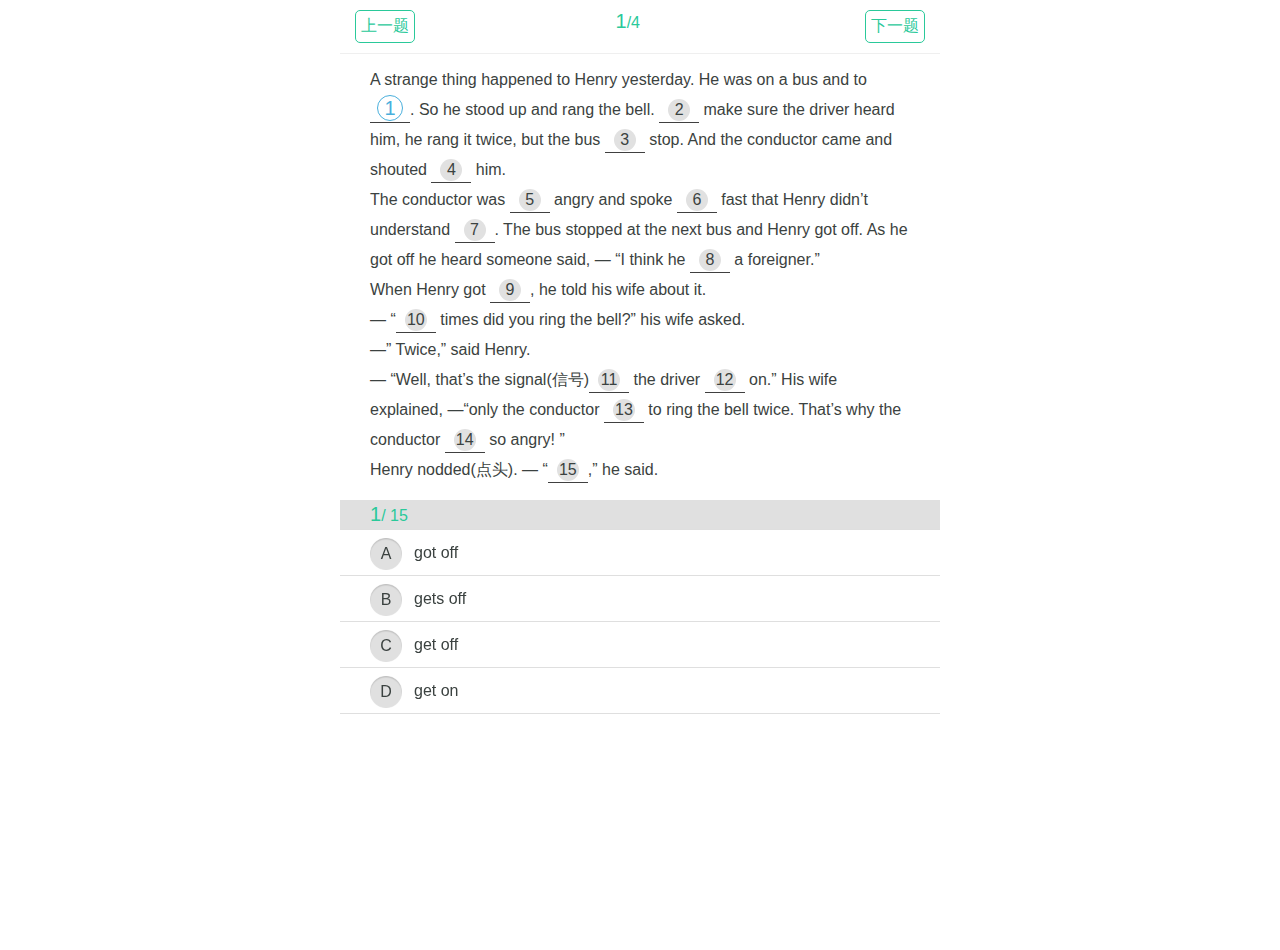
==== html/cloze.html @ 3bcc77e5 "单选题和主观题下载banner交互修改；暂时去掉完形填空和阅读理解的下载banner。" ====
<!DOCTYPE html>
<html>
<head>
    <meta http-equiv="Content-Type" content="text/html; charset=utf-8" />
    <title>完形填空</title>
    <meta name="viewport" content="width=device-width, initial-scale=1.0, maximum-scale=1.0, minimum-scale=1.0, user-scalable=no"/>
    <link type="text/css" rel="stylesheet" href="../css/cloze_read.css" />
    <link type="text/css" rel="stylesheet" href="../css/navbar.css" />
</head>

<body>

<div class="navbar">
    <span class="preQue">上一题</span>
    <div class="navBtn">
        <span class="curQueNum">1</span><span>/</span><span class="queLen">4</span>
    </div>
    <span class="nextQue">下一题</span>
    <div style="clear:both;"></div>
</div>
<div class="serialCard">
    <div>
        <span class="selectright">1</span><span class="selectwrong">2</span><span>3</span><span>4</span><span>5</span><span>6</span><span>7</span><span>8</span><span>9</span><span>10</span><span>11</span><span>12</span><span>13</span><span>14</span><span>15</span><span>16</span><span>17</span><span>18</span>
    </div>
</div>

<div class="mask"></div>

<article class="page dwnlScler">

    <section class="content">
        <div class="question">
            <div>
               <p>A strange thing happened to Henry yesterday. He was on a bus and to <span class="underline"><span class="subquestion_index">1</span></span>. So he stood up and rang the bell. <span class="underline"><span class="subquestion_index">2</span></span> make sure the driver heard him, he rang it twice, but the bus <span class="underline"><span class="subquestion_index">3</span></span> stop. And the conductor came and shouted <span class="underline"><span class="subquestion_index">4</span></span> him.</p><p>The conductor was <span class="underline"><span class="subquestion_index">5</span></span> angry and spoke <span class="underline"><span class="subquestion_index">6</span></span> fast that Henry didn’t understand <span class="underline"><span class="subquestion_index">7</span></span>. The bus stopped at the next bus and Henry got off. As he got off he heard someone said, ― “I think he <span class="underline"><span class="subquestion_index">8</span></span> a foreigner.”</p><p>When Henry got <span class="underline"><span class="subquestion_index">9</span></span>, he told his wife about it.</p><p>― “<span class="underline"><span class="subquestion_index">10</span></span> times did you ring the bell?” his wife asked.</p><p>―” Twice,” said Henry.</p><p>― “Well, that’s the signal(信号)<span class="underline"><span class="subquestion_index">11</span></span> the driver <span class="underline"><span class="subquestion_index">12</span></span> on.” His wife explained, ―“only the conductor <span class="underline"><span class="subquestion_index">13</span></span> to ring the bell twice. That’s why the conductor <span class="underline"><span class="subquestion_index">14</span></span> so angry! ”</p><p>Henry nodded(点头). ― “<span class="underline"><span class="subquestion_index">15</span></span>,” he said.</p>
            </div>
        </div>
        <div class="questionType" type="5"></div>
    </section>

</article>

<div class="serialNumStrip">
    <span class="curQueNum">1</span><span>/</span>
    <span class="queLen">2</span>
</div>
<div class="questions page">
<div class="swipe"  id="mySwipe">
<div class='swipe-wrap'>
<div><section class="">
        <section class="content">
             
            <div class="answer">
                <ul>
						<li class="right">
                        <div class="contentInner">
                            <span><a>A</a>got off</span>
                        </div>
                    </li>
						<li class="wrong">
                        <div class="contentInner">
                            <span><a>B</a>gets off</span>
                        </div>
                    </li>
						<li class="wrong">
                        <div class="contentInner">
                            <span><a>C</a>get off</span>
                        </div>
                    </li>
						<li class="wrong">
                        <div class="contentInner">
                            <span><a>D</a>get on</span>
                        </div>
                    </li>
                </ul>
            </div>

            <div class="questionType" type="5"></div>
        </section>

        <section class="contentInfo none">
            <div class="right_answers">
                <span>正确答案:</span> A <a class="feedback">
                <span class="cGreen"></span>
            </a>
                <div class="notifyforxueba"></div>
            </div>
            <div class="accordion">
                <h4 class="test_approache">
                    <p>方法分析</p>
                </h4>
                <article>
                    <div><p>下车的短语“get off”，“get on”是上车的意思。</p></div>
                </article>
            </div>
        </section>
    </section></div>
<div><section class="">
        <section class="content">
             
            <div class="answer">
                <ul>
						<li class="right">
                        <div class="contentInner">
                            <span><a>A</a>To</span>
                        </div>
                    </li>
						<li class="wrong">
                        <div class="contentInner">
                            <span><a>B</a>At</span>
                        </div>
                    </li>
						<li class="wrong">
                        <div class="contentInner">
                            <span><a>C</a>In</span>
                        </div>
                    </li>
						<li class="wrong">
                        <div class="contentInner">
                            <span><a>D</a>with</span>
                        </div>
                    </li>
                </ul>
            </div>

            <div class="questionType" type="5"></div>
        </section>

        <section class="contentInfo none">
            <div class="right_answers">
                <span>正确答案:</span> A <a class="feedback">
                <span class="cGreen"></span>
            </a>
                <div class="notifyforxueba"></div>
            </div>
            <div class="accordion">
                <h4 class="test_approache">
                    <p>方法分析</p>
                </h4>
                <article>
                    <div><p>他按两次车铃是为了希望列车员听到，此处动词不定式表目的。</p></div>
                </article>
            </div>
        </section>
    </section></div>
<div><section class="">
        <section class="content">
             
            <div class="answer">
                <ul>
						<li class="wrong">
                        <div class="contentInner">
                            <span><a>A</a>doesn’t</span>
                        </div>
                    </li>
						<li class="wrong">
                        <div class="contentInner">
                            <span><a>B</a>don’t</span>
                        </div>
                    </li>
						<li class="right">
                        <div class="contentInner">
                            <span><a>C</a>didn’t</span>
                        </div>
                    </li>
						<li class="wrong">
                        <div class="contentInner">
                            <span><a>D</a>wasn’t</span>
                        </div>
                    </li>
                </ul>
            </div>

            <div class="questionType" type="5"></div>
        </section>

        <section class="contentInfo none">
            <div class="right_answers">
                <span>正确答案:</span> C <a class="feedback">
                <span class="cGreen"></span>
            </a>
                <div class="notifyforxueba"></div>
            </div>
            <div class="accordion">
                <h4 class="test_approache">
                    <p>方法分析</p>
                </h4>
                <article>
                    <div><p>文章主要讲述过去发生的事情，用一般过去时。</p></div>
                </article>
            </div>
        </section>
    </section></div>
<div><section class="">
        <section class="content">
             
            <div class="answer">
                <ul>
						<li class="wrong">
                        <div class="contentInner">
                            <span><a>A</a>in</span>
                        </div>
                    </li>
						<li class="wrong">
                        <div class="contentInner">
                            <span><a>B</a>on</span>
                        </div>
                    </li>
						<li class="wrong">
                        <div class="contentInner">
                            <span><a>C</a>of</span>
                        </div>
                    </li>
						<li class="right">
                        <div class="contentInner">
                            <span><a>D</a>at</span>
                        </div>
                    </li>
                </ul>
            </div>

            <div class="questionType" type="5"></div>
        </section>

        <section class="contentInfo none">
            <div class="right_answers">
                <span>正确答案:</span> D <a class="feedback">
                <span class="cGreen"></span>
            </a>
                <div class="notifyforxueba"></div>
            </div>
            <div class="accordion">
                <h4 class="test_approache">
                    <p>方法分析</p>
                </h4>
                <article>
                    <div><p>“shout at sb.”指对某人大喊大叫。</p></div>
                </article>
            </div>
        </section>
    </section></div>
<div><section class="">
        <section class="content">
             
            <div class="answer">
                <ul>
						<li class="right">
                        <div class="contentInner">
                            <span><a>A</a>so</span>
                        </div>
                    </li>
						<li class="wrong">
                        <div class="contentInner">
                            <span><a>B</a>as</span>
                        </div>
                    </li>
						<li class="wrong">
                        <div class="contentInner">
                            <span><a>C</a>at</span>
                        </div>
                    </li>
						<li class="wrong">
                        <div class="contentInner">
                            <span><a>D</a>because</span>
                        </div>
                    </li>
                </ul>
            </div>

            <div class="questionType" type="5"></div>
        </section>

        <section class="contentInfo none">
            <div class="right_answers">
                <span>正确答案:</span> A <a class="feedback">
                <span class="cGreen"></span>
            </a>
                <div class="notifyforxueba"></div>
            </div>
            <div class="accordion">
                <h4 class="test_approache">
                    <p>方法分析</p>
                </h4>
                <article>
                    <div><p>结合语境可知：列车员很生气。“so…that…”表示“如此，以致”。</p></div>
                </article>
            </div>
        </section>
    </section></div>
<div><section class="">
        <section class="content">
             
            <div class="answer">
                <ul>
						<li class="wrong">
                        <div class="contentInner">
                            <span><a>A</a>so that</span>
                        </div>
                    </li>
						<li class="wrong">
                        <div class="contentInner">
                            <span><a>B</a>that</span>
                        </div>
                    </li>
						<li class="right">
                        <div class="contentInner">
                            <span><a>C</a>so</span>
                        </div>
                    </li>
						<li class="wrong">
                        <div class="contentInner">
                            <span><a>D</a>why</span>
                        </div>
                    </li>
                </ul>
            </div>

            <div class="questionType" type="5"></div>
        </section>

        <section class="contentInfo none">
            <div class="right_answers">
                <span>正确答案:</span> C <a class="feedback">
                <span class="cGreen"></span>
            </a>
                <div class="notifyforxueba"></div>
            </div>
            <div class="accordion">
                <h4 class="test_approache">
                    <p>方法分析</p>
                </h4>
                <article>
                    <div><p>人一生气，说话的语速就会变快。所以是“so fast”，与后面的“that”相搭配。</p></div>
                </article>
            </div>
        </section>
    </section></div>
<div><section class="">
        <section class="content">
             
            <div class="answer">
                <ul>
						<li class="wrong">
                        <div class="contentInner">
                            <span><a>A</a>words</span>
                        </div>
                    </li>
						<li class="right">
                        <div class="contentInner">
                            <span><a>B</a>a word</span>
                        </div>
                    </li>
						<li class="wrong">
                        <div class="contentInner">
                            <span><a>C</a>speech</span>
                        </div>
                    </li>
						<li class="wrong">
                        <div class="contentInner">
                            <span><a>D</a>song</span>
                        </div>
                    </li>
                </ul>
            </div>

            <div class="questionType" type="5"></div>
        </section>

        <section class="contentInfo none">
            <div class="right_answers">
                <span>正确答案:</span> B <a class="feedback">
                <span class="cGreen"></span>
            </a>
                <div class="notifyforxueba"></div>
            </div>
            <div class="accordion">
                <h4 class="test_approache">
                    <p>方法分析</p>
                </h4>
                <article>
                    <div><p>列车员说话说的很快，导致他一个字也没听懂，所以是“a word”。</p></div>
                </article>
            </div>
        </section>
    </section></div>
<div><section class="">
        <section class="content">
             
            <div class="answer">
                <ul>
						<li class="wrong">
                        <div class="contentInner">
                            <span><a>A</a>was</span>
                        </div>
                    </li>
						<li class="wrong">
                        <div class="contentInner">
                            <span><a>B</a>isn’t</span>
                        </div>
                    </li>
						<li class="right">
                        <div class="contentInner">
                            <span><a>C</a>is</span>
                        </div>
                    </li>
						<li class="wrong">
                        <div class="contentInner">
                            <span><a>D</a>am</span>
                        </div>
                    </li>
                </ul>
            </div>

            <div class="questionType" type="5"></div>
        </section>

        <section class="contentInfo none">
            <div class="right_answers">
                <span>正确答案:</span> C <a class="feedback">
                <span class="cGreen"></span>
            </a>
                <div class="notifyforxueba"></div>
            </div>
            <div class="accordion">
                <h4 class="test_approache">
                    <p>方法分析</p>
                </h4>
                <article>
                    <div><p>直接引语，用“is”。</p></div>
                </article>
            </div>
        </section>
    </section></div>
<div><section class="">
        <section class="content">
             
            <div class="answer">
                <ul>
						<li class="wrong">
                        <div class="contentInner">
                            <span><a>A</a>to home</span>
                        </div>
                    </li>
						<li class="wrong">
                        <div class="contentInner">
                            <span><a>B</a>at home</span>
                        </div>
                    </li>
						<li class="wrong">
                        <div class="contentInner">
                            <span><a>C</a>in home</span>
                        </div>
                    </li>
						<li class="right">
                        <div class="contentInner">
                            <span><a>D</a>home</span>
                        </div>
                    </li>
                </ul>
            </div>

            <div class="questionType" type="5"></div>
        </section>

        <section class="contentInfo none">
            <div class="right_answers">
                <span>正确答案:</span> D <a class="feedback">
                <span class="cGreen"></span>
            </a>
                <div class="notifyforxueba"></div>
            </div>
            <div class="accordion">
                <h4 class="test_approache">
                    <p>方法分析</p>
                </h4>
                <article>
                    <div><p>一般“get”后接地名的词要加“to”，但是副词“home/there/here”除外。</p></div>
                </article>
            </div>
        </section>
    </section></div>
<div><section class="">
        <section class="content">
             
            <div class="answer">
                <ul>
						<li class="right">
                        <div class="contentInner">
                            <span><a>A</a>How many</span>
                        </div>
                    </li>
						<li class="wrong">
                        <div class="contentInner">
                            <span><a>B</a>How much</span>
                        </div>
                    </li>
						<li class="wrong">
                        <div class="contentInner">
                            <span><a>C</a>How long</span>
                        </div>
                    </li>
						<li class="wrong">
                        <div class="contentInner">
                            <span><a>D</a>How</span>
                        </div>
                    </li>
                </ul>
            </div>

            <div class="questionType" type="5"></div>
        </section>

        <section class="contentInfo none">
            <div class="right_answers">
                <span>正确答案:</span> A <a class="feedback">
                <span class="cGreen"></span>
            </a>
                <div class="notifyforxueba"></div>
            </div>
            <div class="accordion">
                <h4 class="test_approache">
                    <p>方法分析</p>
                </h4>
                <article>
                    <div><p>老婆问他你按了几次？所以是“How many times”。</p></div>
                </article>
            </div>
        </section>
    </section></div>
<div><section class="">
        <section class="content">
             
            <div class="answer">
                <ul>
						<li class="wrong">
                        <div class="contentInner">
                            <span><a>A</a>to</span>
                        </div>
                    </li>
						<li class="wrong">
                        <div class="contentInner">
                            <span><a>B</a>at</span>
                        </div>
                    </li>
						<li class="wrong">
                        <div class="contentInner">
                            <span><a>C</a>on</span>
                        </div>
                    </li>
						<li class="right">
                        <div class="contentInner">
                            <span><a>D</a>for</span>
                        </div>
                    </li>
                </ul>
            </div>

            <div class="questionType" type="5"></div>
        </section>

        <section class="contentInfo none">
            <div class="right_answers">
                <span>正确答案:</span> D <a class="feedback">
                <span class="cGreen"></span>
            </a>
                <div class="notifyforxueba"></div>
            </div>
            <div class="accordion">
                <h4 class="test_approache">
                    <p>方法分析</p>
                </h4>
                <article>
                    <div><p>这里“for”表示一种限定，指专门给驾驶员的信号。</p></div>
                </article>
            </div>
        </section>
    </section></div>
<div><section class="">
        <section class="content">
             
            <div class="answer">
                <ul>
						<li class="right">
                        <div class="contentInner">
                            <span><a>A</a>to go</span>
                        </div>
                    </li>
						<li class="wrong">
                        <div class="contentInner">
                            <span><a>B</a>go</span>
                        </div>
                    </li>
						<li class="wrong">
                        <div class="contentInner">
                            <span><a>C</a>went on</span>
                        </div>
                    </li>
						<li class="wrong">
                        <div class="contentInner">
                            <span><a>D</a>goes</span>
                        </div>
                    </li>
                </ul>
            </div>

            <div class="questionType" type="5"></div>
        </section>

        <section class="contentInfo none">
            <div class="right_answers">
                <span>正确答案:</span> A <a class="feedback">
                <span class="cGreen"></span>
            </a>
                <div class="notifyforxueba"></div>
            </div>
            <div class="accordion">
                <h4 class="test_approache">
                    <p>方法分析</p>
                </h4>
                <article>
                    <div><p>根据文意可知按两次车铃是提醒司机继续前进的信号。</p></div>
                </article>
            </div>
        </section>
    </section></div>
<div><section class="">
        <section class="content">
             
            <div class="answer">
                <ul>
						<li class="wrong">
                        <div class="contentInner">
                            <span><a>A</a>allowed</span>
                        </div>
                    </li>
						<li class="right">
                        <div class="contentInner">
                            <span><a>B</a>is allowed</span>
                        </div>
                    </li>
						<li class="wrong">
                        <div class="contentInner">
                            <span><a>C</a>was allowed</span>
                        </div>
                    </li>
						<li class="wrong">
                        <div class="contentInner">
                            <span><a>D</a>allow</span>
                        </div>
                    </li>
                </ul>
            </div>

            <div class="questionType" type="5"></div>
        </section>

        <section class="contentInfo none">
            <div class="right_answers">
                <span>正确答案:</span> B <a class="feedback">
                <span class="cGreen"></span>
            </a>
                <div class="notifyforxueba"></div>
            </div>
            <div class="accordion">
                <h4 class="test_approache">
                    <p>方法分析</p>
                </h4>
                <article>
                    <div><p>列车员与allow之间构成被动关系，这里应用被动语态，故选“is allowed”。</p></div>
                </article>
            </div>
        </section>
    </section></div>
<div><section class="">
        <section class="content">
             
            <div class="answer">
                <ul>
						<li class="right">
                        <div class="contentInner">
                            <span><a>A</a>got</span>
                        </div>
                    </li>
						<li class="wrong">
                        <div class="contentInner">
                            <span><a>B</a>gets</span>
                        </div>
                    </li>
						<li class="wrong">
                        <div class="contentInner">
                            <span><a>C</a>is getting</span>
                        </div>
                    </li>
						<li class="wrong">
                        <div class="contentInner">
                            <span><a>D</a>gotten</span>
                        </div>
                    </li>
                </ul>
            </div>

            <div class="questionType" type="5"></div>
        </section>

        <section class="contentInfo none">
            <div class="right_answers">
                <span>正确答案:</span> A <a class="feedback">
                <span class="cGreen"></span>
            </a>
                <div class="notifyforxueba"></div>
            </div>
            <div class="accordion">
                <h4 class="test_approache">
                    <p>方法分析</p>
                </h4>
                <article>
                    <div><p>列车员生气的情况已发生，所以用一般过去时。</p></div>
                </article>
            </div>
        </section>
    </section></div>
<div><section class="">
        <section class="content">
             
            <div class="answer">
                <ul>
						<li class="wrong">
                        <div class="contentInner">
                            <span><a>A</a>I seen</span>
                        </div>
                    </li>
						<li class="wrong">
                        <div class="contentInner">
                            <span><a>B</a>I saw</span>
                        </div>
                    </li>
						<li class="right">
                        <div class="contentInner">
                            <span><a>C</a>I see</span>
                        </div>
                    </li>
						<li class="wrong">
                        <div class="contentInner">
                            <span><a>D</a>I did</span>
                        </div>
                    </li>
                </ul>
            </div>

            <div class="questionType" type="5"></div>
        </section>

        <section class="contentInfo none">
            <div class="right_answers">
                <span>正确答案:</span> C <a class="feedback">
                <span class="cGreen"></span>
            </a>
                <div class="notifyforxueba"></div>
            </div>
            <div class="accordion">
                <h4 class="test_approache">
                    <p>方法分析</p>
                </h4>
                <article>
                    <div><p>根据文意，这位乘客知道列车员生气的原因之后， 应说“I see.”。</p></div>
                </article>
            </div>
        </section>
    </section></div>

<div><section class="submitDiv">
        <p>确认提交吗？</p>
        <button id="submit">提交</button>
    </section></div>
</div>
</div>
</div>

<div class="cheerDiv none">
    <img src="../images/cheer.gif" />
    <p>你答对了0道题</p>
    <button id="showAnalysis">查看解析</button>
    <br/><span id="reload" style="display:none;">重做</span>
</div>


<script>
    var globaldata = {
        curNum:3,
        preQueURL:"long_answer.html",
        nextQueURL:"readingcomprehension.html",
        allURLs:[
            "single_choice.html",
            "long_answer.html",
            "cloze.html",
            "readingcomprehension.html"
        ]
    };
</script>

<!--消除移动端点击事件那300ms的延迟-->
<script language="javascript" src="../js/fastclick.min.js"></script>
<script>
    window.addEventListener('load', function () {
        FastClick.attach(document.body);
    }, false);
</script>
<!--end-->

<script language="javascript" src="../js/zepto.min.js"></script>
<script language="javascript" src="../js/zepto.touch.min.js"></script>
<script language="javascript" src="../js/zepto.scroll.js"></script>
<script language="javascript" src="../js/swipe.js"></script>
<script language="javascript" src="../js/tools.js"></script>
<script language="javascript" src="../js/cloze_read.js"></script>
</body>
</html>
---- css/cloze_read.css ----
body,dl,dd,h1,h2,h3,h4,h5,h6,p,form{margin:0;padding:0;}
ol,li,ul{margin:0; padding:0;list-style: none;}
h1,h2,h3,h4,h5{
    font-weight:normal;
}
.height0{
    display:block;
    height:0;
}

html, body {
    height:100%;
    overflow: hidden;
}

body{
    background-color:#fff;
    -webkit-user-select: none;
    user-select: none;
    tap-highlight-color:transparent;
    tap-highlight-color: rgba(0,0,0,0);
    -webkit-tap-highlight-color:transparent;
    -webkit-tap-highlight-color: rgba(0,0,0,0);
    -webkit-user-select: none;
    -webkit-touch-callout: none;
    font-family:Microsoft YaHei, Helvetica, sans-serif;
    color:#3B4240;
    padding:0;
    max-width: 600px;
    margin:0 auto;
}

body.night_style {
    background-color: #202020;
    color: #777;
}

.center{
    margin:0 auto;
}

.page{
    font-size:16px;
    -webkit-overflow-scrolling:touch;
    overflow-scrolling:touch;

    height:50%;
    overflow-y: scroll;
}

.degree {
    font-size: 1.2em;
    color: #229976;
    margin-right: 8px;
    border-right: solid 1px #d9d9d9;
}

.degree_prefix {
    display: inline-block;
    width: 0.6em;
    vertical-align: middle;
    font-size: 0.4em;
}

.questions {
    height:35%;
    overflow-y: scroll;
}

.question{
    box-sizing:border-box;
    -webkit-box-sizing:border-box;
    width:90%;
    margin:15px auto;
    line-height:30px;
    /*text-align: justify;*/
}

.question img{
    vertical-align:middle;
    max-width:100%;
}

.question span, .question a{
    display:inline-block;
}

.underline{
    display: inline-block;
    width:40px;
    height:25px;
    text-align: center;
    border-bottom: 1px solid #404040;
    padding-bottom: 2px;
}

.underline span{
    background-color:#e1e1e1;
    border-radius: 14px;
    width:22px;
    height:22px;
    line-height: 22px;
    text-align: center;
}

.underline span.finished{
    color:#fff;
    background-color:#65bee6;
}

.underline span.SelectRight{
    color:#fff;
    background-color:#4cae68;
}

.underline span.SelectWrong{
    color:#fff;
    background-color:#f05836;
}

.underline span.Active{
    font-size:20px;
    width:24px;
    height:24px;
    line-height: 24px;
    color:#49afdc;
    background-color:#ffffff;
    border: 1px solid #49afdc;
}

.underline span.activeMark{
    font-size:20px;
    width:26px;
    height:26px;
    line-height: 26px;
}

.none{
    display:none;
}

.question > div > p:first-of-type{
    display:inline;
}

.serialNumStrip{
    background-color: #e0e0e0;
    padding:3px 5%;
}

.serialNumStrip span{
    color:#2ac99a;
}

.serialNumStrip span.curQueNum{
    font-size:20px;
}

.answer{
    position:relative;
}
.answer img{
    vertical-align:middle;
    max-width:100%;
    width:50px;
    height:50px;
}
.accordion img{
    max-width:100%;
}
.answer:after{
    content:'';
    display:block;
    visibility:visible;
    clear:both;
    overflow:hidden;
}

.answer li {
    border-top: solid 1px #dfdfdf;
}

.answer li:last-of-type{
    border-bottom: solid 1px #dfdfdf;
}

.answer li span > a, .answer li > span{
    display:inline-block;
}
.answer li > span{
    word-break:break-all;
}
.answer li > div{
    line-height:45px;
    width:90%;
    margin:0 auto;
}
.answer  li .contentInner {
    cursor:pointer;
}
.answer  li .contentInner > span > a{
    width:32px;
    height:32px;
    margin-right:12px;
    line-height:32px;
    text-align:center;
    vertical-align:middle;
    background:url(../images/gray.png) no-repeat;
    background-size:32px 32px;
}

.active{
    background:url(../images/blue.png) no-repeat!important;
    background-size:32px 32px !important;
    vertical-align:middle;
    color:#fff;
}

.selectWrong{
    background:url(../images/red.png) no-repeat!important;
    background-size:32px 32px !important;
    color:#fff
}
.selectRight{
    background:url(../images/green.png) no-repeat!important;
    background-size:32px 32px !important;
    color:#fff;
}

.right_answers{
    line-height:60px;
    width:95%;
    margin:0 auto;
    position:relative;
}

/*手风琴。*/
.accordion{
    line-height: 60px;
    vertical-align:middle;
    margin-bottom:2px;
}
.none{
    display:none;
}
.accordion img{
    vertical-align:middle
}
.accordion > h4{
    background:#f6f6f6;
}
.accordion > h4 > p ,.accordion > article >div{
    margin:0 auto;
    width: 95%;
}
.accordion > h4 > p{
    margin:0 auto;
    width:95%;
    box-sizing:border-box; /*IE盒模型*/
    -webkit-box-sizing:border-box;
    cursor:pointer;
    padding-left:40px;
    background:url(../images/lighter_hover.png) no-repeat 0px 9px;
    background-size:28px 30px;
}
.accordion > h4 > p.p_hover{
    background:url(../images/lighter.png) no-repeat 0px 9px;
    background-size:28px 30px;
}
.accordion > article >div{
    line-height:34px;
}
.accordion article{
    overflow:hidden;
    word-break:break-all;
}
.accordion article div{
    color:#323232;
}


.submitDiv, .cheerDiv{
    padding:20% 0;
    text-align: center;
    vertical-align: middle;
}

.cheerDiv{
    padding:10% 0;
}

.submitDiv button, .cheerDiv button{
    margin-top:30px;
    width:80%;
    height:40px;
    border: 0;
    background-color:#5FB77A;
    font-size:20px;
    color:white;
}

.cheerDiv img {
    max-width: 100%;
}

.cheerDiv span {
    float:right;
    margin:20px 10% 0 0;
    color:#5FB77A;
}

table{
    border-collapse: collapse;
}

table td {
    line-height:15px;
}


/* Swipe 2 required styles */

.swipe {
    overflow: hidden;
    visibility: hidden;
    position: relative;
}
.swipe-wrap {
    overflow: hidden;
    position: relative;
}
.swipe-wrap > div {
    float:left;
    width:100%;
    position: relative;
}

/* END required styles */
---- css/navbar.css ----
body{
    padding-top:50px;
}

.download_info{
    border-bottom: 1px solid #ccc;
    height: 72px;
    /*position:relative;*/
    width:100%;
    max-width:600px;
    position:fixed;
    top:-100px;
    left:0;
    z-index:10000;
    background-color: white;
}
.download_info .icon {
    margin: 9px 10px 0 10px;
    line-height: 0;
    font-size: 0;
}
.download_info .info_tittle{
    display: inline-block;
    margin: 7px 0 0 0;
}

.download_info .info_tittle p {
    font-size:16px;
}
.download_info .info_tittle .row3{
    line-height: 18px;
    font-size: 14px;
}
.download_info .download{
    text-align: center;
    display: inline-block;
    font-size:16px;
    line-height: 30px;
    color: #FFFFFF;
    padding: 4px 10px;
    background-color: #2ac99a;
    text-decoration: none;
    border-radius:4px;
    float: right;
    margin: 20px;
}
.download_info .download{
    cursor:pointer;
}
.download_info .star-filled{
    display: inline-block;
    width: 20px;
    height: 20px;
    background: url('../images/star.png') no-repeat;
    background-size:20px 20px;
    margin-bottom: -5px;
    margin-right: 3px;
}

.navbar{
    background-color: white;
    padding:10px 0;
    color:#2ac99a;
    border-bottom:1px solid #efefef;
    width:100%;
    max-width:600px;
    /*height:35px;*/
    position:fixed !important;
    top:0;
    z-index:12000;
    text-align: center;
}

.navbar span.curQueNum{
    font-size:20px;
}

.navbar div.navBtn {
    display:inline-block;
    /*position:fixed;*/
    /*top:10px;*/
    /*left:50%;*/
    transform:translateX(-50%);
}

.navbar .preQue, .navbar .nextQue{
    border:1px solid #2ac99a;
    border-radius: 5px;
    padding:5px;
}

.navbar .preQue{
    float:left;
    margin-left:2.5%;
}

.navbar .nextQue{
    float:right;
    margin-right:2.5%;
}

.serialCard{
    max-width:560px;
    position:fixed;
    top:-900px;
    padding:20px 0;
    width:100%;
    z-index:10000;
    background-color: white;
}

.serialCard div{
    width:90%;
    margin:0 auto;
}

.serialCard span{
    color:white;
    margin:5px 2%;
    background-color:#e1e1e1;
    border-radius: 14px;
    display:inline-block;
    width:22px;
    height:22px;
    line-height: 22px;
    text-align: center;
}

.serialCard span.active{
    color:#49afdc;
    background-color:#ffffff;
    border: 1px solid #49afdc;
}

.serialCard span.finished{
    color:#fff;
    background-color:#65bee6;
}

.serialCard span.selectright{
    color:#fff;
    background-color:#4cae68;
}

.serialCard span.selectwrong{
    color:#fff;
    background-color:#f05836;
}

.mask{
    display:none;
    position:fixed;
    top:0;
    left:0;
    width:100%;
    height:100%;
    background-color:black;
    opacity:0;
    z-index:1000;
}
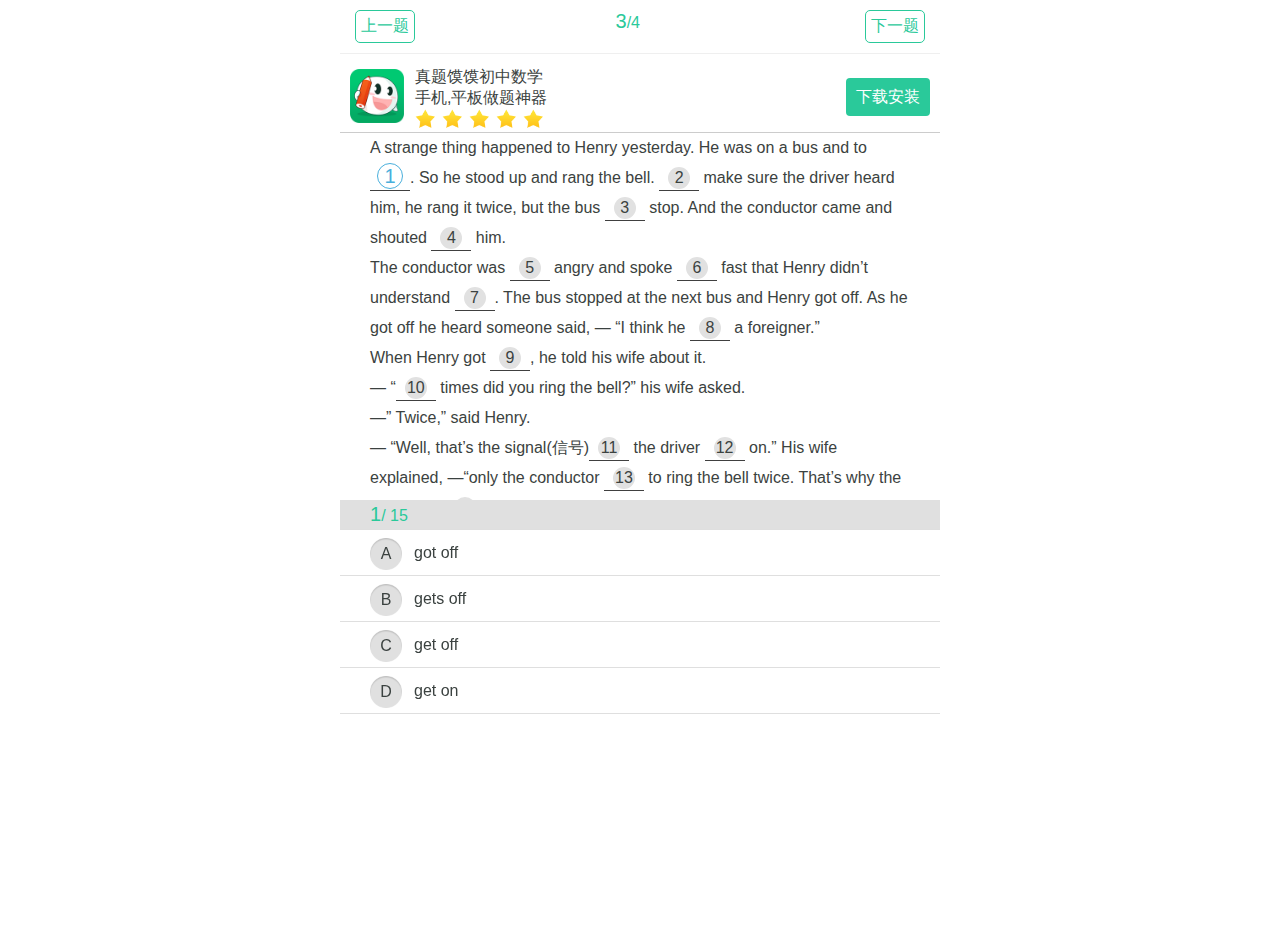
==== commit d1d40ff4: "下载banner回复原状" ====
--- a/html/cloze.html
+++ b/html/cloze.html
@@ -13,20 +13,42 @@
 <div class="navbar">
     <span class="preQue">上一题</span>
     <div class="navBtn">
-        <span class="curQueNum">1</span><span>/</span><span class="queLen">4</span>
+        <span class="curQueNum">3</span><span>/</span><span class="queLen">4</span>
     </div>
     <span class="nextQue">下一题</span>
     <div style="clear:both;"></div>
 </div>
 <div class="serialCard">
     <div>
-        <span class="selectright">1</span><span class="selectwrong">2</span><span>3</span><span>4</span><span>5</span><span>6</span><span>7</span><span>8</span><span>9</span><span>10</span><span>11</span><span>12</span><span>13</span><span>14</span><span>15</span><span>16</span><span>17</span><span>18</span>
+        <a href="single_choice.html"><span class="selectright">1</span></a>
+        <a href="long_answer.html"><span class="selectwrong">2</span></a>
+        <a href="cloze.html"><span>3</span></a>
+        <a href="readingcomprehension.html"><span>4</span></a>
     </div>
 </div>
 
 <div class="mask"></div>
 
-<article class="page dwnlScler">
+<article class="page">
+
+    <div class="download_info">            <!--TODO 这地方记得把none去掉-->
+        <div>
+            <img src="../images/app_icon.png" class="icon" width="54" height="54"/>
+            <div class="info_tittle">
+                <p class="row1">真题馍馍初中数学</p>
+                <p class="row2">手机,平板做题神器</p>
+                <p class="row3">
+                    <span class="star-filled"></span>
+                    <span class="star-filled"></span>
+                    <span class="star-filled"></span>
+                    <span class="star-filled"></span>
+                    <span class="star-filled"></span>
+                </p>
+                <div style="clear:both"></div>
+            </div>
+            <p class="download">下载安装</p>
+        </div>
+    </div>
 
     <section class="content">
         <div class="question">
--- a/css/cloze_read.css
+++ b/css/cloze_read.css
@@ -63,7 +63,7 @@
 }
 
 .questions {
-    height:35%;
+    height:40%;
     overflow-y: scroll;
 }
 
@@ -71,7 +71,7 @@
     box-sizing:border-box;
     -webkit-box-sizing:border-box;
     width:90%;
-    margin:15px auto;
+    margin:0px auto;
     line-height:30px;
     /*text-align: justify;*/
 }
--- a/css/navbar.css
+++ b/css/navbar.css
@@ -1,27 +1,83 @@
 body{
     padding-top:50px;
 }
+
+/*废弃不用的下载条活动样式 start*/
+/*.download_info{*/
+    /*border-bottom: 1px solid #ccc;*/
+    /*height: 72px;*/
+    /*position:relative;*/
+    /*width:100%;*/
+    /*max-width:600px;*/
+    /*position:fixed;*/
+    /*top:-100px;*/
+    /*left:0;*/
+    /*z-index:10000;*/
+    /*background-color: white;*/
+/*}*/
+/*.download_info .icon {*/
+    /*margin: 9px 10px 0 10px;*/
+    /*line-height: 0;*/
+    /*font-size: 0;*/
+/*}*/
+/*.download_info .info_tittle{*/
+    /*display: inline-block;*/
+    /*margin: 7px 0 0 0;*/
+/*}*/
+
+/*.download_info .info_tittle p {*/
+    /*font-size:16px;*/
+/*}*/
+/*.download_info .info_tittle .row3{*/
+    /*line-height: 18px;*/
+    /*font-size: 14px;*/
+/*}*/
+/*.download_info .download{*/
+    /*text-align: center;*/
+    /*display: inline-block;*/
+    /*font-size:16px;*/
+    /*line-height: 30px;*/
+    /*color: #FFFFFF;*/
+    /*padding: 4px 10px;*/
+    /*background-color: #2ac99a;*/
+    /*text-decoration: none;*/
+    /*border-radius:4px;*/
+    /*position: relative;*/
+    /*top: -20px;*/
+    /*left: 10px;*/
+/*}*/
+/*.download_info .download{*/
+    /*cursor:pointer;*/
+/*}*/
+/*.download_info .star-filled{*/
+    /*display: inline-block;*/
+    /*width: 20px;*/
+    /*height: 20px;*/
+    /*background: url('../images/star.png') no-repeat;*/
+    /*background-size:20px 20px;*/
+    /*margin-bottom: -5px;*/
+    /*margin-right: 3px;*/
+/*}*/
+/*废弃不用的下载条活动样式 end*/
 
 .download_info{
     border-bottom: 1px solid #ccc;
     height: 72px;
-    /*position:relative;*/
-    width:100%;
-    max-width:600px;
-    position:fixed;
-    top:-100px;
-    left:0;
-    z-index:10000;
-    background-color: white;
+    position:relative;
+    margin-top:10px;
 }
 .download_info .icon {
     margin: 9px 10px 0 10px;
+    position: absolute;
+    top: 0;
+    left: 0;
     line-height: 0;
     font-size: 0;
 }
 .download_info .info_tittle{
     display: inline-block;
     margin: 7px 0 0 0;
+    margin-left: 75px;
 }
 
 .download_info .info_tittle p {
@@ -33,16 +89,18 @@
 }
 .download_info .download{
     text-align: center;
-    display: inline-block;
+    position: absolute;
+    top: 0;
+    right: 0;
     font-size:16px;
     line-height: 30px;
     color: #FFFFFF;
     padding: 4px 10px;
+    margin: 18px 10px 18px 0;
+    height: 30px;
     background-color: #2ac99a;
     text-decoration: none;
     border-radius:4px;
-    float: right;
-    margin: 20px;
 }
 .download_info .download{
     cursor:pointer;
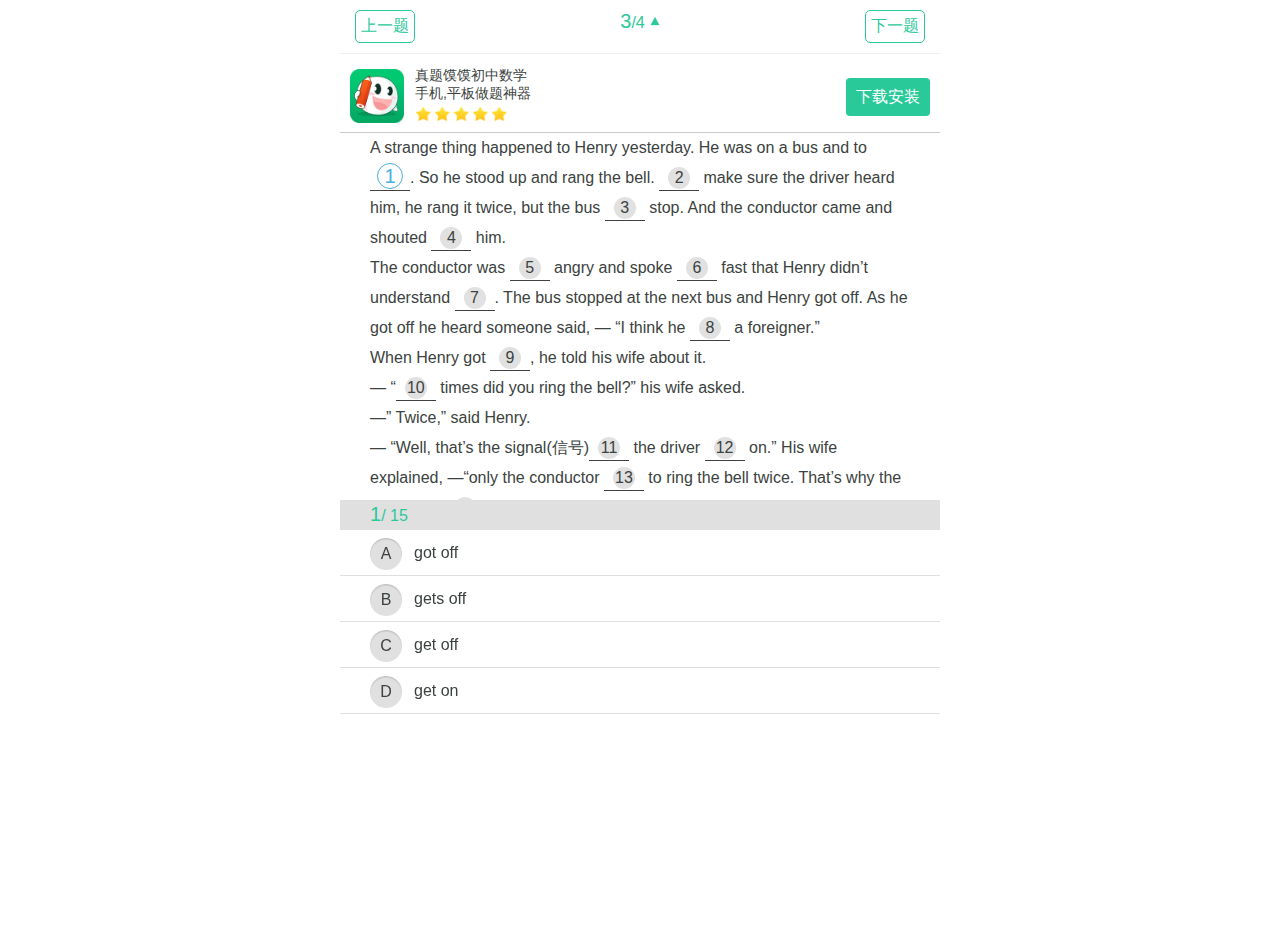
==== commit a0bb8b77: "试卷专题静态页基本完成" ====
--- a/html/cloze.html
+++ b/html/cloze.html
@@ -13,15 +13,15 @@
 <div class="navbar">
     <span class="preQue">上一题</span>
     <div class="navBtn">
-        <span class="curQueNum">3</span><span>/</span><span class="queLen">4</span>
+        <span class="curQueNum">3</span><span>/</span><span class="queLen">4</span><img src="../images/arrow.png">
     </div>
     <span class="nextQue">下一题</span>
     <div style="clear:both;"></div>
 </div>
 <div class="serialCard">
     <div>
-        <a href="single_choice.html"><span class="selectright">1</span></a>
-        <a href="long_answer.html"><span class="selectwrong">2</span></a>
+        <a href="single_choice.html"><span>1</span></a>
+        <a href="long_answer.html"><span>2</span></a>
         <a href="cloze.html"><span>3</span></a>
         <a href="readingcomprehension.html"><span>4</span></a>
     </div>
--- a/css/navbar.css
+++ b/css/navbar.css
@@ -81,7 +81,7 @@
 }
 
 .download_info .info_tittle p {
-    font-size:16px;
+    font-size:14px;
 }
 .download_info .info_tittle .row3{
     line-height: 18px;
@@ -107,12 +107,12 @@
 }
 .download_info .star-filled{
     display: inline-block;
-    width: 20px;
-    height: 20px;
+    width: 16px;
+    height: 16px;
     background: url('../images/star.png') no-repeat;
-    background-size:20px 20px;
+    background-size: 16px 16px;
     margin-bottom: -5px;
-    margin-right: 3px;
+    margin-right: -1px;
 }
 
 .navbar{
@@ -138,7 +138,7 @@
     /*position:fixed;*/
     /*top:10px;*/
     /*left:50%;*/
-    transform:translateX(-50%);
+    /*transform:translateX(-50%);*/
 }
 
 .navbar .preQue, .navbar .nextQue{
@@ -157,10 +157,31 @@
     margin-right:2.5%;
 }
 
+.navbar div.navBtn img{
+    width:10px;
+    height:10px;
+    /*transform:rotate(180deg);*/
+    transition: transform 0.5s;
+    -moz-transition: transform 0.5s; /* Firefox 4 */
+    -webkit-transition: transform 0.5s; /* Safari 和 Chrome */
+    -o-transition: transform 0.5s; /* Opera */
+    margin-left:5px;
+    position:relative;
+    top:-2px;
+}
+
+.navbar div.navBtn img.hover{
+    transition: transform 0.5s;
+    -moz-transition: transform 0.5s; /* Firefox 4 */
+    -webkit-transition: transform 0.5s; /* Safari 和 Chrome */
+    -o-transition: transform 0.5s; /* Opera */
+    transform:rotate(180deg);
+}
+
 .serialCard{
     max-width:560px;
     position:fixed;
-    top:-900px;
+    top:-150px;
     padding:20px 0;
     width:100%;
     z-index:10000;
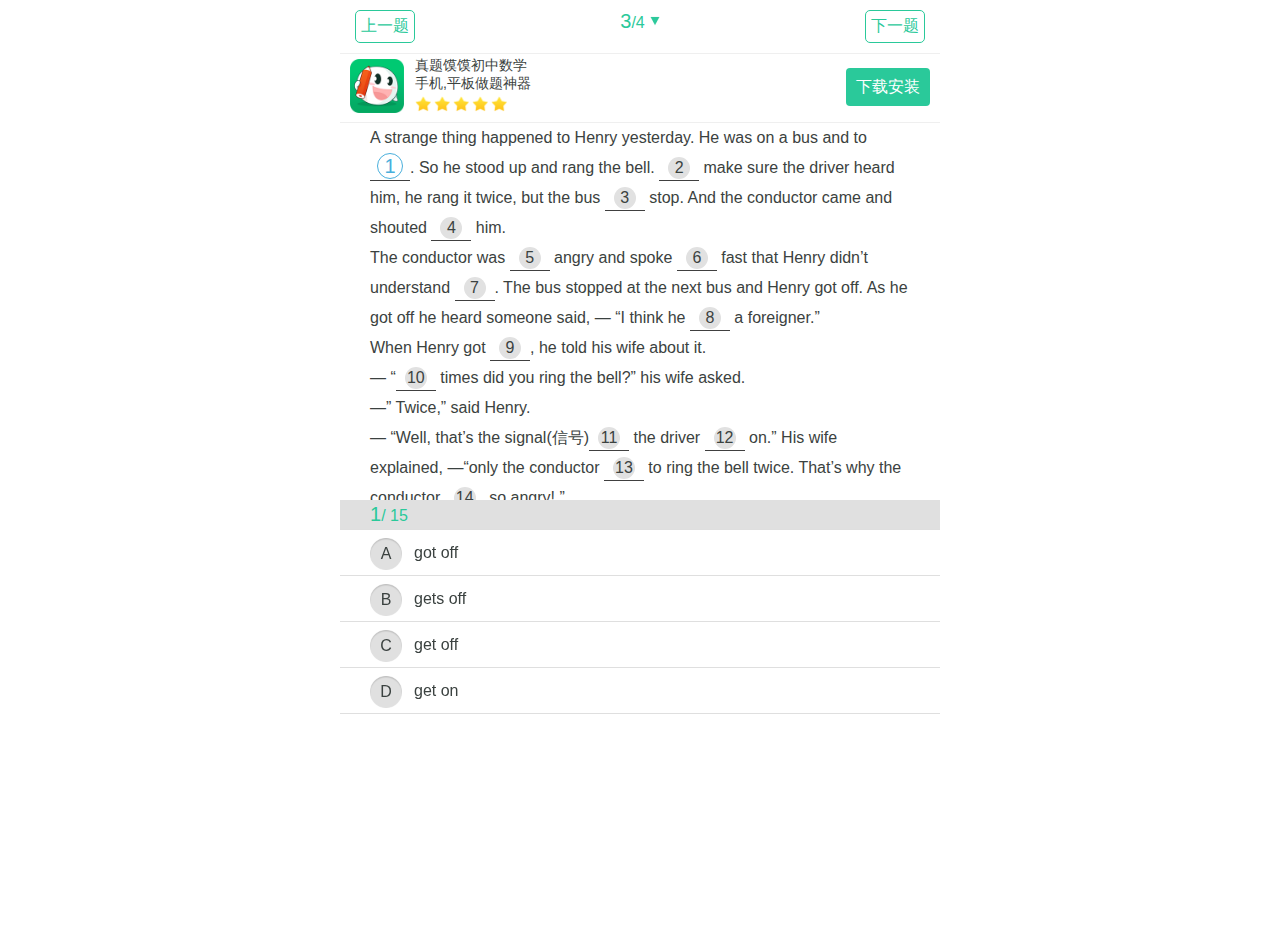
==== commit 7f2c603a: "细节调整" ====
--- a/html/cloze.html
+++ b/html/cloze.html
@@ -19,6 +19,7 @@
     <div style="clear:both;"></div>
 </div>
 <div class="serialCard">
+    <p>2014年北京数学中考试卷</p>
     <div>
         <a href="single_choice.html"><span>1</span></a>
         <a href="long_answer.html"><span>2</span></a>
@@ -829,7 +830,6 @@
 <!--end-->
 
 <script language="javascript" src="../js/zepto.min.js"></script>
-<script language="javascript" src="../js/zepto.touch.min.js"></script>
 <script language="javascript" src="../js/zepto.scroll.js"></script>
 <script language="javascript" src="../js/swipe.js"></script>
 <script language="javascript" src="../js/tools.js"></script>
--- a/css/navbar.css
+++ b/css/navbar.css
@@ -2,69 +2,10 @@
     padding-top:50px;
 }
 
-/*废弃不用的下载条活动样式 start*/
-/*.download_info{*/
-    /*border-bottom: 1px solid #ccc;*/
-    /*height: 72px;*/
-    /*position:relative;*/
-    /*width:100%;*/
-    /*max-width:600px;*/
-    /*position:fixed;*/
-    /*top:-100px;*/
-    /*left:0;*/
-    /*z-index:10000;*/
-    /*background-color: white;*/
-/*}*/
-/*.download_info .icon {*/
-    /*margin: 9px 10px 0 10px;*/
-    /*line-height: 0;*/
-    /*font-size: 0;*/
-/*}*/
-/*.download_info .info_tittle{*/
-    /*display: inline-block;*/
-    /*margin: 7px 0 0 0;*/
-/*}*/
-
-/*.download_info .info_tittle p {*/
-    /*font-size:16px;*/
-/*}*/
-/*.download_info .info_tittle .row3{*/
-    /*line-height: 18px;*/
-    /*font-size: 14px;*/
-/*}*/
-/*.download_info .download{*/
-    /*text-align: center;*/
-    /*display: inline-block;*/
-    /*font-size:16px;*/
-    /*line-height: 30px;*/
-    /*color: #FFFFFF;*/
-    /*padding: 4px 10px;*/
-    /*background-color: #2ac99a;*/
-    /*text-decoration: none;*/
-    /*border-radius:4px;*/
-    /*position: relative;*/
-    /*top: -20px;*/
-    /*left: 10px;*/
-/*}*/
-/*.download_info .download{*/
-    /*cursor:pointer;*/
-/*}*/
-/*.download_info .star-filled{*/
-    /*display: inline-block;*/
-    /*width: 20px;*/
-    /*height: 20px;*/
-    /*background: url('../images/star.png') no-repeat;*/
-    /*background-size:20px 20px;*/
-    /*margin-bottom: -5px;*/
-    /*margin-right: 3px;*/
-/*}*/
-/*废弃不用的下载条活动样式 end*/
-
 .download_info{
-    border-bottom: 1px solid #ccc;
+    border-bottom: 1px solid #efefef;
     height: 72px;
     position:relative;
-    margin-top:10px;
 }
 .download_info .icon {
     margin: 9px 10px 0 10px;
@@ -160,32 +101,57 @@
 .navbar div.navBtn img{
     width:10px;
     height:10px;
-    /*transform:rotate(180deg);*/
+
+    -webkit-transition: -webkit-transform 0.5s; /* Safari 和 Chrome */
+    -moz-transition: -moz-transform 0.5s; /* Firefox 4 */
+    -o-transition: -o-transform 0.5s; /* Opera */
     transition: transform 0.5s;
-    -moz-transition: transform 0.5s; /* Firefox 4 */
-    -webkit-transition: transform 0.5s; /* Safari 和 Chrome */
-    -o-transition: transform 0.5s; /* Opera */
+
     margin-left:5px;
     position:relative;
     top:-2px;
 }
 
 .navbar div.navBtn img.hover{
-    transition: transform 0.5s;
-    -moz-transition: transform 0.5s; /* Firefox 4 */
-    -webkit-transition: transform 0.5s; /* Safari 和 Chrome */
-    -o-transition: transform 0.5s; /* Opera */
+    -webkit-transform:rotate(180deg);
+    -moz-transform:rotate(180deg);
+    -o-transform:rotate(180deg);
     transform:rotate(180deg);
 }
 
 .serialCard{
-    max-width:560px;
+    max-width:600px;
     position:fixed;
-    top:-150px;
+    /*top:-150px;*/
+    top:54px;
+
+    -webkit-transition:-webkit-transform 0.5s ease;
+    -moz-transition:-moz-transform 0.5s ease;
+    -o-transition:-o-transform 0.5s ease;
+    transition:transform 0.5s ease;
+
+    -webkit-transform:translate3d(0,-100%, 0);
+    -moz-transform:translate3d(0,-100%, 0);
+    -o-transform:translate3d(0,-100%, 0);
+    transform:translate3d(0,-100%, 0);
+
     padding:20px 0;
     width:100%;
     z-index:10000;
     background-color: white;
+}
+
+.serialCard p{
+    text-align: center;
+    margin: 10px auto 20px auto;
+    color:#2ac99a;
+}
+
+.serialCard.hover{
+    -webkit-transform:translate3d(0,-10px, 0);
+    -moz-transform:translate3d(0,-10px, 0);
+    -o-transform:translate3d(0,-10px, 0);
+    transform:translate3d(0,-10px, 0);
 }
 
 .serialCard div{
@@ -203,6 +169,16 @@
     height:22px;
     line-height: 22px;
     text-align: center;
+}
+
+.serialCard span.r_hover{
+    box-shadow:0 0 0 4px #4cae68
+}
+.serialCard span.w_hover{
+    box-shadow:0 0 0 4px #f05836
+}
+.serialCard span.g_hover{
+    box-shadow:0 0 0 4px #e1e1e1
 }
 
 .serialCard span.active{
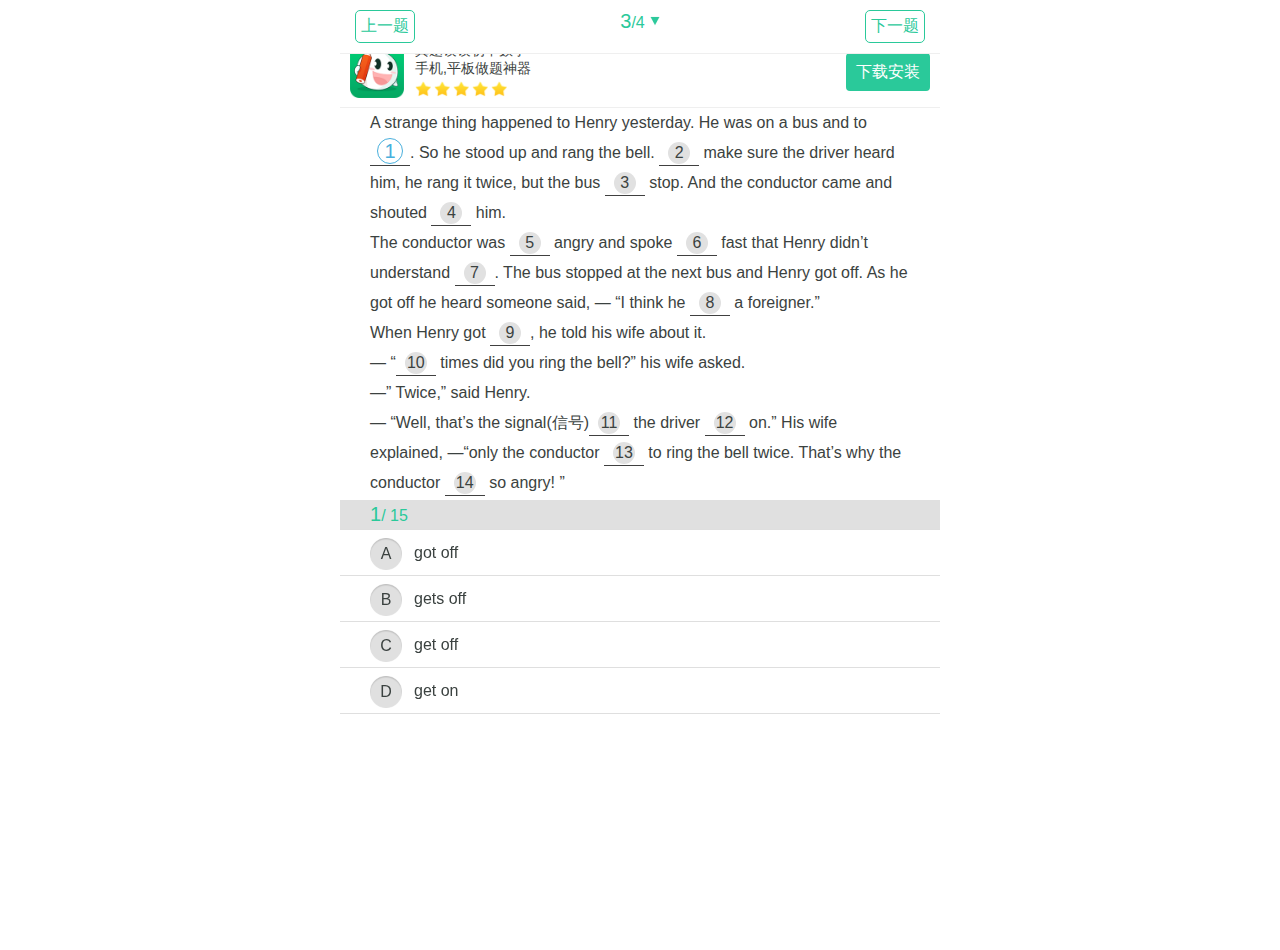
==== commit 1ac38dd7: "细节调整" ====
--- a/html/cloze.html
+++ b/html/cloze.html
@@ -32,7 +32,7 @@
 
 <article class="page">
 
-    <div class="download_info">            <!--TODO 这地方记得把none去掉-->
+    <div class="download_info none">
         <div>
             <img src="../images/app_icon.png" class="icon" width="54" height="54"/>
             <div class="info_tittle">
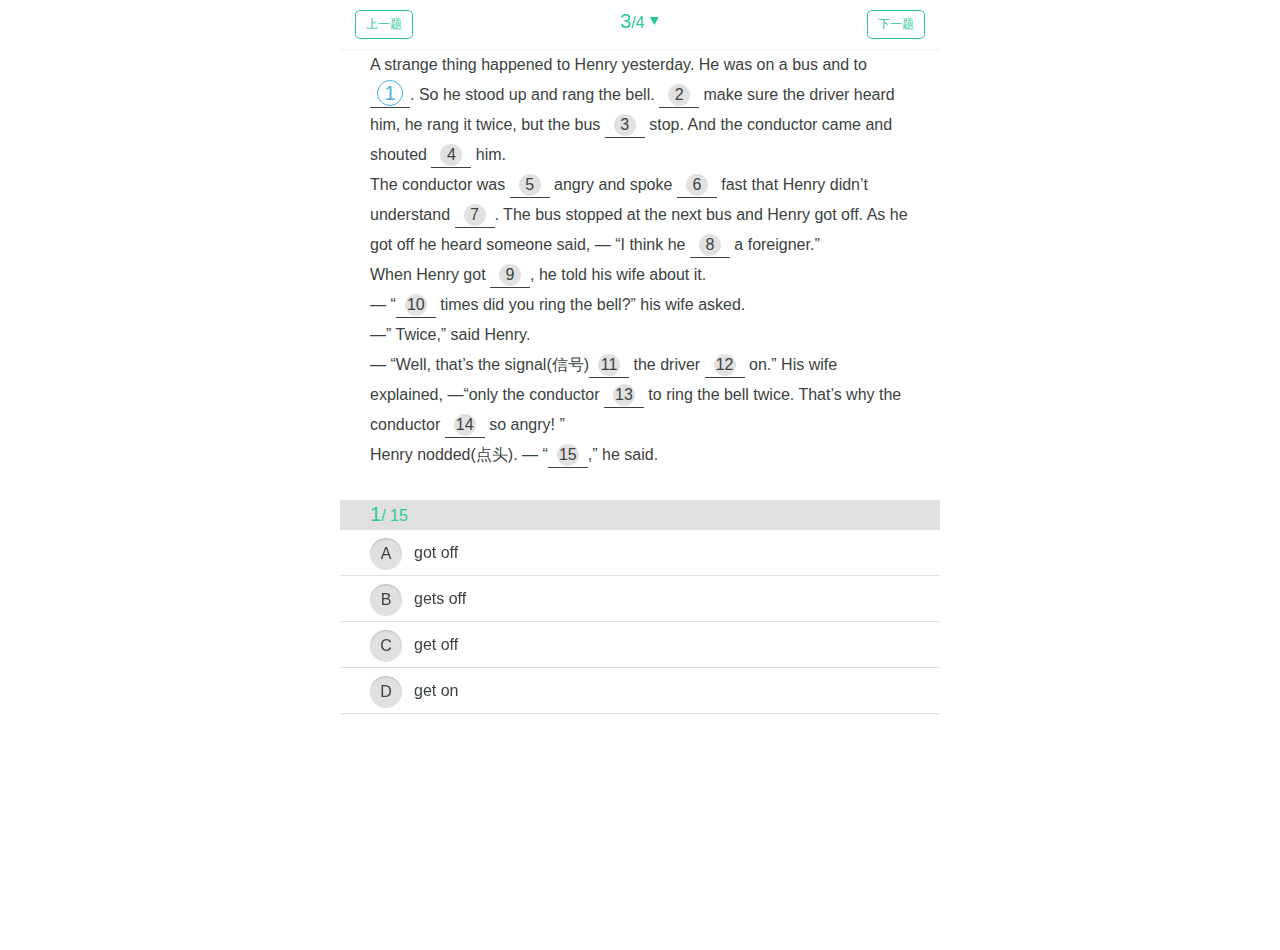
==== commit 04049547: "开始引入sea.js" ====
--- a/html/cloze.html
+++ b/html/cloze.html
@@ -4,8 +4,9 @@
     <meta http-equiv="Content-Type" content="text/html; charset=utf-8" />
     <title>完形填空</title>
     <meta name="viewport" content="width=device-width, initial-scale=1.0, maximum-scale=1.0, minimum-scale=1.0, user-scalable=no"/>
-    <link type="text/css" rel="stylesheet" href="../css/cloze_read.css" />
-    <link type="text/css" rel="stylesheet" href="../css/navbar.css" />
+    <script src="../js/zepto.min.js"></script>
+    <script src="../js/zepto.scroll.js"></script>
+    <script src="../js/swipe.js"></script>
 </head>
 
 <body>
@@ -829,10 +830,15 @@
 </script>
 <!--end-->
 
-<script language="javascript" src="../js/zepto.min.js"></script>
-<script language="javascript" src="../js/zepto.scroll.js"></script>
-<script language="javascript" src="../js/swipe.js"></script>
-<script language="javascript" src="../js/tools.js"></script>
-<script language="javascript" src="../js/cloze_read.js"></script>
+<script language="javascript" src="../js/sea.js"></script>
+<script>
+    var dependencies = [
+                "../css/cloze_read.css"+"?t="+Math.random(),
+                "../css/navbar.css"+"?t="+Math.random(),
+                "../js/tools.js"+"?t="+Math.random(),
+                "../js/cloze_read.js"+"?t="+Math.random()
+    ];
+    seajs.use(dependencies);
+</script>
 </body>
 </html>